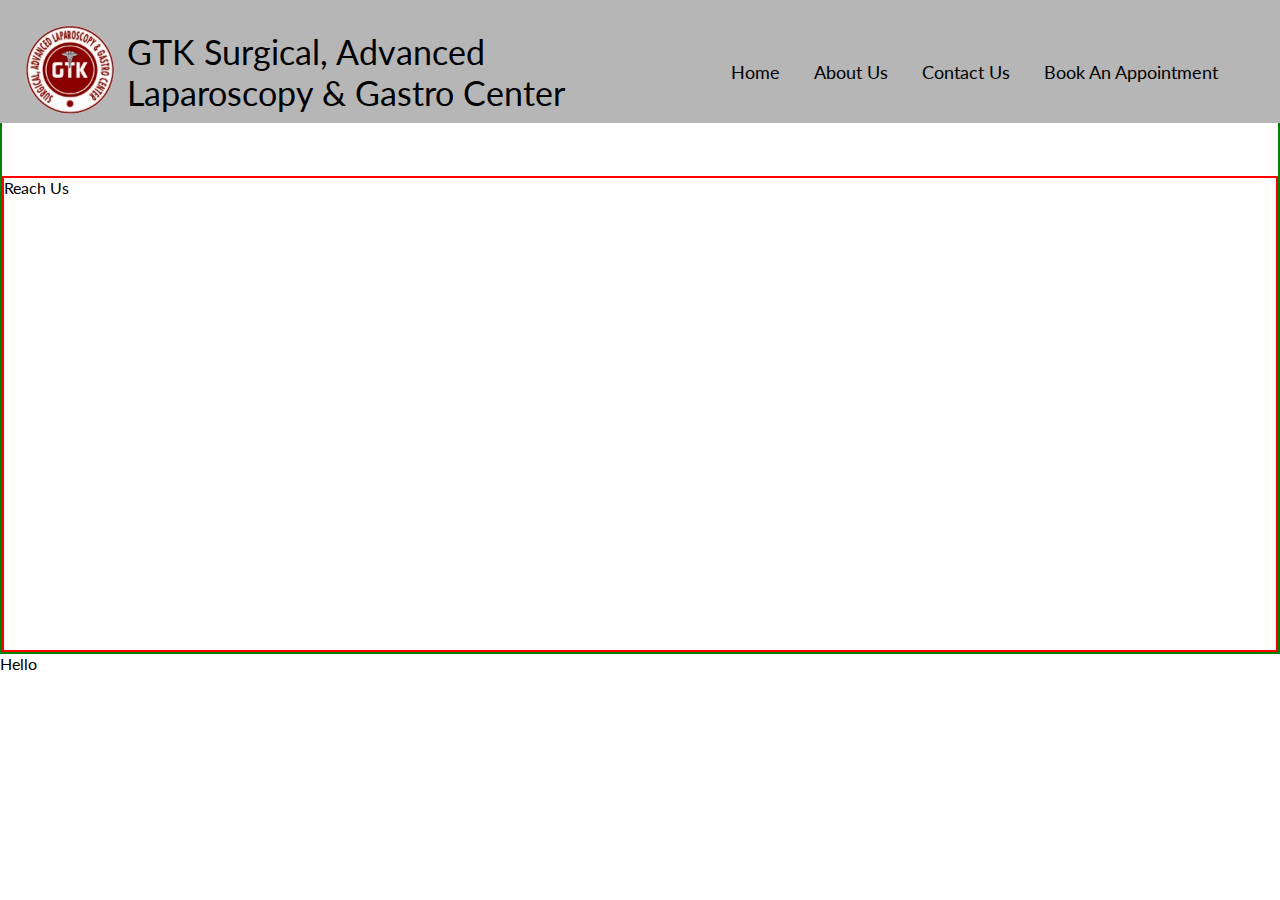
==== new/index.html @ ee81eb2c "update" ====
<!DOCTYPE html>
<html lang="en">

<head>
    <meta charset="UTF-8">
    <meta http-equiv="X-UA-Compatible" content="IE=edge">
    <meta name="viewport" content="width=device-width, initial-scale=1.0">
    <title>GTK Clinic</title>
    <link rel="preconnect" href="https://fonts.googleapis.com">
    <link rel="preconnect" href="https://fonts.gstatic.com" crossorigin>
    <link href="https://fonts.googleapis.com/css2?family=Lato:wght@300;400;700&display=swap" rel="stylesheet">
    <link rel="stylesheet" href="./CSS/style.css">
</head>

<body>
    <nav class="navbar">
        <div class="logo"><img src="./img/logo.png" alt=""></div>
        <div class="logo-text"><h1>GTK Surgical, Advanced Laparoscopy & Gastro Center</h1></div>
        <ul class="nav-list">
            <li><a href="#home">Home</a></li>
            <li><a href="#about">About Us</a></li>
            <li><a href="#contact">Contact Us</a></li>
            <li><a href="#book">Book An Appointment</a></li>
        </ul>
    </nav>
    <section id="home">Hello
        <div class="home-container"></div>
    </section>
    <section id="about">Hello</section>
    <section id="contact">
        <div class="contact-container">
            <div class="contact-us"></div>
            <div class="reach-us"><p>Reach Us</p><iframe src="https://www.google.com/maps/embed?pb=!1m18!1m12!1m3!1d3498.964762001022!2d77.17319701508455!3d28.72059908238313!2m3!1f0!2f0!3f0!3m2!1i1024!2i768!4f13.1!3m3!1m2!1s0x0%3A0x5ab792e0870e520f!2sGTK%20Surgical%20%26%20Advance%20Laproscopic%20Center!5e0!3m2!1sen!2sin!4v1624703096304!5m2!1sen!2sin" width="600" height="450" style="border:0;" allowfullscreen="" loading="lazy"></iframe></div>
        </div>
    </section>
    <section id="book">Hello</section>

</body>

</html>
---- new/CSS/style.css ----
*{
    margin: 0;
    padding: 0;
    font-family: 'Lato', sans-serif;
}
html{
    scroll-behavior: smooth;
}

/* NAVBAR */

.navbar{
    display: flex;
    /* border: 2px solid red; */
    align-items: center;
    padding: 25px 45px 5px 25px;
    position: fixed;
    background-color: rgb(182, 182, 182);
    top: 0;
}
.logo img{
    width: 90px;
    align-items: center;
}
.nav-list a{
    cursor: pointer;
    color: black;
    text-decoration: none;
    text-align: center;
    justify-content: center;
    border: 2px solid rgba(255, 255, 255, 0);
    font-size: 18px;
    padding: 5px 5px 7px 5px;
    margin: 3px 10px;
    border-radius: 5px;
    transition: all 0.3s;
}
.nav-list a:hover{
    color: white;
    background-color: rgb(125, 23, 19);
}
.nav-list{
    display: flex;
    width: 100%;
    justify-content: flex-end;
    /* border: 2px solid green; */
}
.nav-list li{
    list-style: none;
    /* border: 2px solid pink; */
}
.logo-text h1{
    padding: 0 0 0 12px;
    font-size: 34px;
    font-weight: 400;
}

/* HOME SECTION */
/* #home{
    border: 2px solid red;
    height: 400px;
    padding-top: 136px;
} */
/* ABOUT SECTION */
/* #about{
    border: 2px solid blue;
    height: 400px;
    padding-top: 136px;
} */
/* CONTACT SECTION */
#contact{
    border: 2px solid green;
    /* height: 400px; */
    padding-top: 136px;
}
.contact-container{
    border: 2px solid red;
}
/* BOOK SECTION */
/* #book{
    border: 2px solid yellow;
    height: 400px;
    padding-top: 136px;
} */
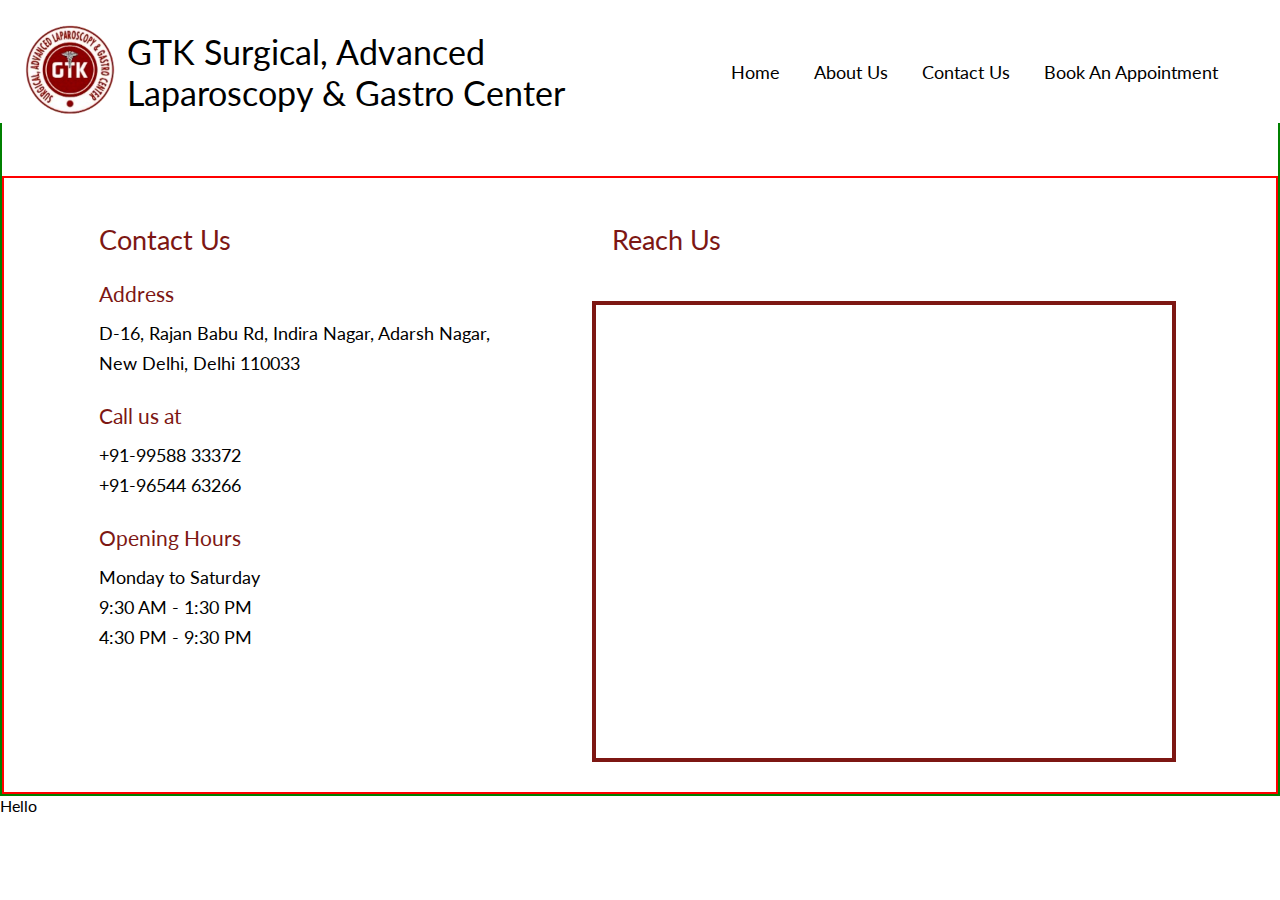
==== commit b89238db: "Contact Section Updated" ====
--- a/new/index.html
+++ b/new/index.html
@@ -29,8 +29,35 @@
     <section id="about">Hello</section>
     <section id="contact">
         <div class="contact-container">
-            <div class="contact-us"></div>
-            <div class="reach-us"><p>Reach Us</p><iframe src="https://www.google.com/maps/embed?pb=!1m18!1m12!1m3!1d3498.964762001022!2d77.17319701508455!3d28.72059908238313!2m3!1f0!2f0!3f0!3m2!1i1024!2i768!4f13.1!3m3!1m2!1s0x0%3A0x5ab792e0870e520f!2sGTK%20Surgical%20%26%20Advance%20Laproscopic%20Center!5e0!3m2!1sen!2sin!4v1624703096304!5m2!1sen!2sin" width="600" height="450" style="border:0;" allowfullscreen="" loading="lazy"></iframe></div>
+            <div class="contact-content">
+                <div class="contact-content-left">
+                    <div class="left-header">
+                        <h1>Contact Us</h1>
+                    </div>
+                    <div class="address">
+                        <p><h3>Address</h3></p>
+                        <p>D-16, Rajan Babu Rd, Indira Nagar, Adarsh Nagar, New Delhi, Delhi 110033</p>
+                    </div>
+                    <div class="phone">
+                        <p><h3>Call us at</h3></p>
+                        <p><a href="tel:+91-99588 33372">+91-99588 33372</a></p>
+                        <p><a href="tel:+91-96544 63266">+91-96544 63266</a></p>
+                    </div>
+                    <div class="clinic-timings">
+                        <p><h3>Opening Hours</h3></p>
+                        <p>Monday to Saturday</p>
+                        <p>9:30 AM - 1:30 PM</p>
+                        <p>4:30 PM - 9:30 PM</p>
+                    </div>
+    
+                </div>
+                <div class="contact-content-right">
+                    <div class="map-header">
+                        <h1>Reach Us</h1>
+                    </div>
+                    <div class="map"><iframe src="https://www.google.com/maps/embed?pb=!1m18!1m12!1m3!1d3499.0577802603107!2d77.16928825044468!3d28.717819186880586!2m3!1f0!2f0!3f0!3m2!1i1024!2i768!4f13.1!3m3!1m2!1s0x390d017f45d0a50b%3A0x5ab792e0870e520f!2sGTK%20Surgical%20%26%20Advance%20Laproscopic%20Center!5e0!3m2!1sen!2sin!4v1617884193124!5m2!1sen!2sin" width="630" height="450" style="border:0;" allowfullscreen="" loading="lazy"></iframe></div>
+                </div>
+            </div>
         </div>
     </section>
     <section id="book">Hello</section>
--- a/new/CSS/style.css
+++ b/new/CSS/style.css
@@ -2,9 +2,14 @@
     margin: 0;
     padding: 0;
     font-family: 'Lato', sans-serif;
+    font-weight: 400;
 }
 html{
     scroll-behavior: smooth;
+}
+html a{
+    text-decoration: none;
+    color: black;
 }
 
 /* NAVBAR */
@@ -15,7 +20,7 @@
     align-items: center;
     padding: 25px 45px 5px 25px;
     position: fixed;
-    background-color: rgb(182, 182, 182);
+    background-color: rgb(255, 255, 255);
     top: 0;
 }
 .logo img{
@@ -61,12 +66,20 @@
     height: 400px;
     padding-top: 136px;
 } */
+
+
+
+
 /* ABOUT SECTION */
 /* #about{
     border: 2px solid blue;
     height: 400px;
     padding-top: 136px;
 } */
+
+
+
+
 /* CONTACT SECTION */
 #contact{
     border: 2px solid green;
@@ -76,6 +89,87 @@
 .contact-container{
     border: 2px solid red;
 }
+.contact-content{
+    display: flex;
+    /* border: 2px solid red; */
+    padding: 0 75px 25px 50px;
+}
+.contact-content-left{
+    width: 40%;
+    padding: 45px;
+    /* border: 2px solid red; */
+}
+.left-header{
+    /* border: 2px solid blue; */
+    margin-bottom: 25px;
+}
+.left-header h1{
+    color: rgb(125, 23, 19);
+    font-size: 27px;
+    font-weight: 400;
+}
+.address{
+    margin: 25px 0px;
+    font-size: 18px;
+}
+.address p{
+    line-height: 30px;
+}
+.address h3{
+    margin-bottom: 12px;
+    color: rgb(125, 23, 19);
+    font-size: 21px;
+}
+.phone{
+    margin: 25px 0px;
+    font-size: 18px;
+}
+.phone p a{
+    line-height: 30px;
+}
+.phone h3{
+    margin-bottom: 12px;
+    color: rgb(125, 23, 19);
+    font-size: 21px;
+}
+.clinic-timings{
+    margin: 25px 0px;
+    font-size: 18px;
+}
+.clinic-timings p{
+    line-height: 30px;
+}
+.clinic-timings h3{
+    margin-bottom: 12px;
+    color: rgb(125, 23, 19);
+    font-size: 21px;
+}
+
+
+.contact-content-right{
+    width: 60%;
+    /* border: 2px solid blue; */
+}
+.map-header{
+    margin: 45px;
+}
+.map-header h1{
+    color: rgb(125, 23, 19);
+    font-size: 27px;
+    font-weight: 400;
+}
+.map{
+    border: 4px solid rgb(125, 23, 19);
+    /* display: block; */
+    margin: 5px 25px;
+}
+.map iframe{
+    width: 100%;
+}
+
+
+
+
 /* BOOK SECTION */
 /* #book{
     border: 2px solid yellow;
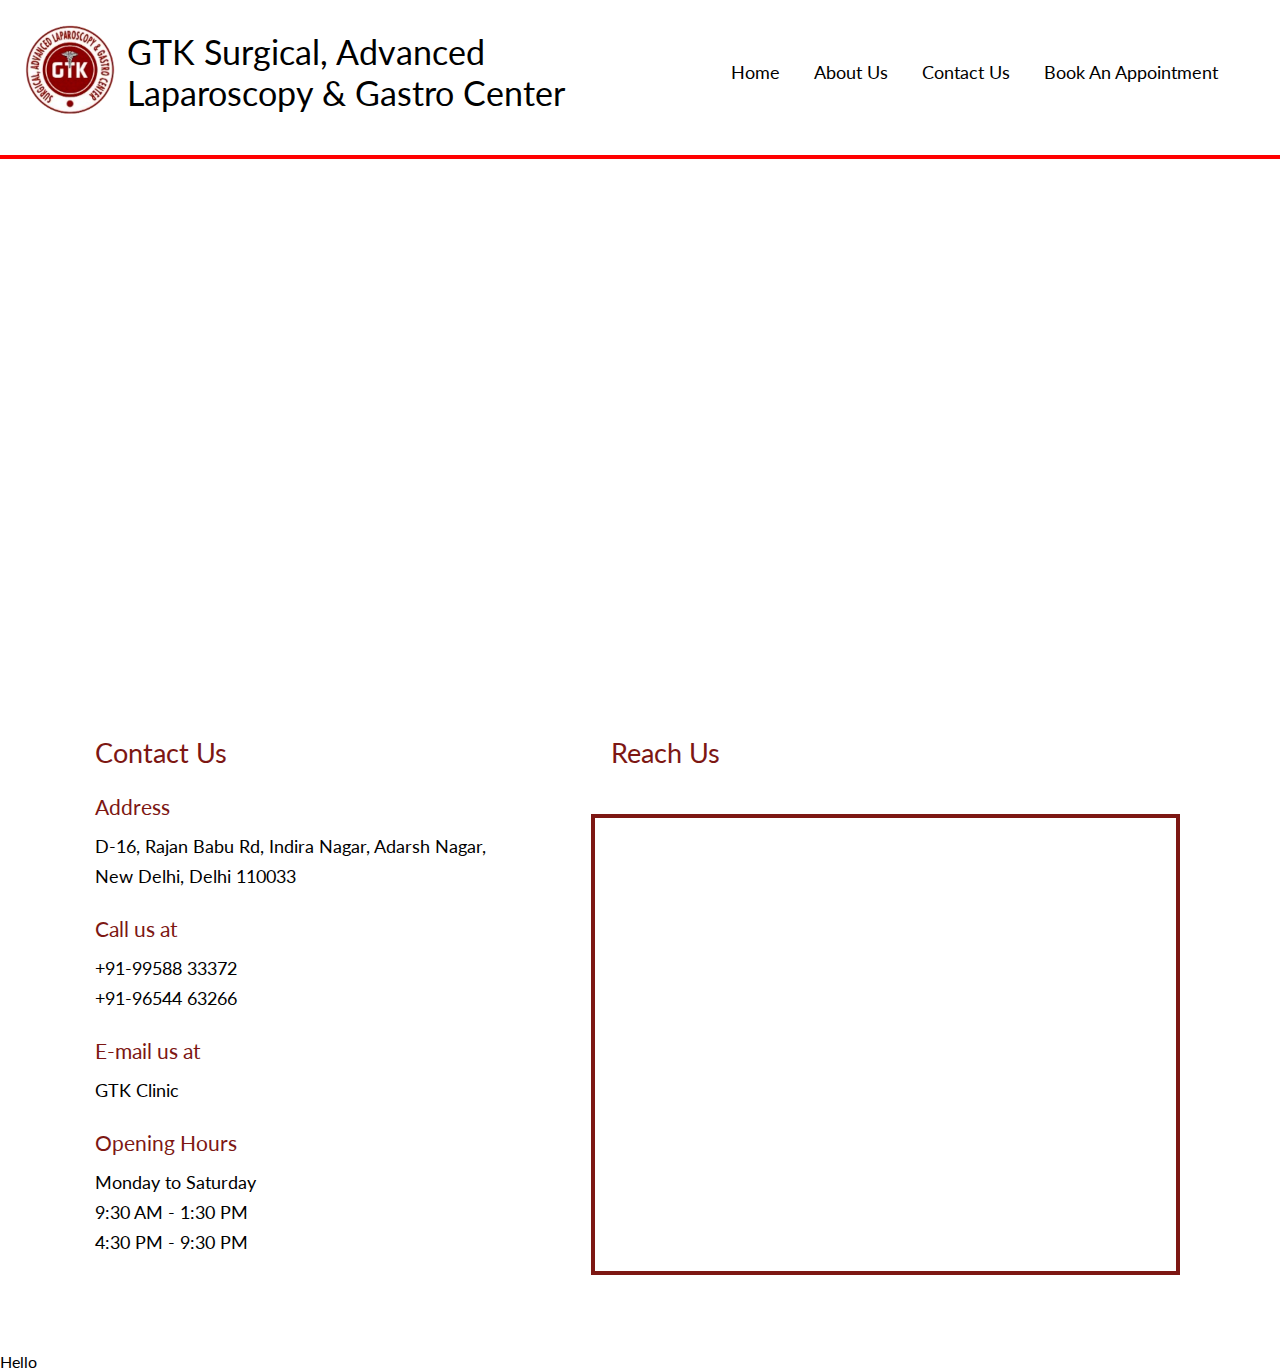
==== commit 606cefb9: "contact section and about section updated" ====
--- a/new/index.html
+++ b/new/index.html
@@ -26,7 +26,11 @@
     <section id="home">Hello
         <div class="home-container"></div>
     </section>
-    <section id="about">Hello</section>
+    <section id="about">
+        <div class="about-container">
+
+        </div>
+    </section>
     <section id="contact">
         <div class="contact-container">
             <div class="contact-content">
@@ -42,6 +46,10 @@
                         <p><h3>Call us at</h3></p>
                         <p><a href="tel:+91-99588 33372">+91-99588 33372</a></p>
                         <p><a href="tel:+91-96544 63266">+91-96544 63266</a></p>
+                    </div>
+                    <div class="email">
+                        <p><h3>E-mail us at</h3></p>
+                        <p><a href="mailto:gtkclinic@gmail.com">GTK Clinic</a></p>
                     </div>
                     <div class="clinic-timings">
                         <p><h3>Opening Hours</h3></p>
@@ -62,6 +70,7 @@
     </section>
     <section id="book">Hello</section>
 
+    <script src="./Script/script.js"></script>
 </body>
 
 </html>--- a/new/CSS/style.css
+++ b/new/CSS/style.css
@@ -71,24 +71,34 @@
 
 
 /* ABOUT SECTION */
-/* #about{
-    border: 2px solid blue;
+#about{
+    /* border: 2px solid blue; */
     height: 400px;
     padding-top: 136px;
-} */
+}
+.about-container{
+    border: 2px solid red;
+
+}
 
 
 
 
 /* CONTACT SECTION */
 #contact{
-    border: 2px solid green;
+    /* border: 2px solid green; */
     /* height: 400px; */
     padding-top: 136px;
-}
-.contact-container{
+    background-image: url('/img/Untitledn.jpg');
+    background-position: center;
+    /* transform: scaleX(-1); */
+    background-size: 100%;
+    /* opacity: 0.5; */
+}
+/* .contact-container{
     border: 2px solid red;
-}
+    background-color: rgba(125, 23, 19, 0.137);
+} */
 .contact-content{
     display: flex;
     /* border: 2px solid red; */
@@ -132,6 +142,18 @@
     color: rgb(125, 23, 19);
     font-size: 21px;
 }
+.email{
+    margin: 25px 0px;
+    font-size: 18px;
+}
+.email p a{
+    line-height: 30px;
+}
+.email h3{
+    margin-bottom: 12px;
+    color: rgb(125, 23, 19);
+    font-size: 21px;
+}
 .clinic-timings{
     margin: 25px 0px;
     font-size: 18px;
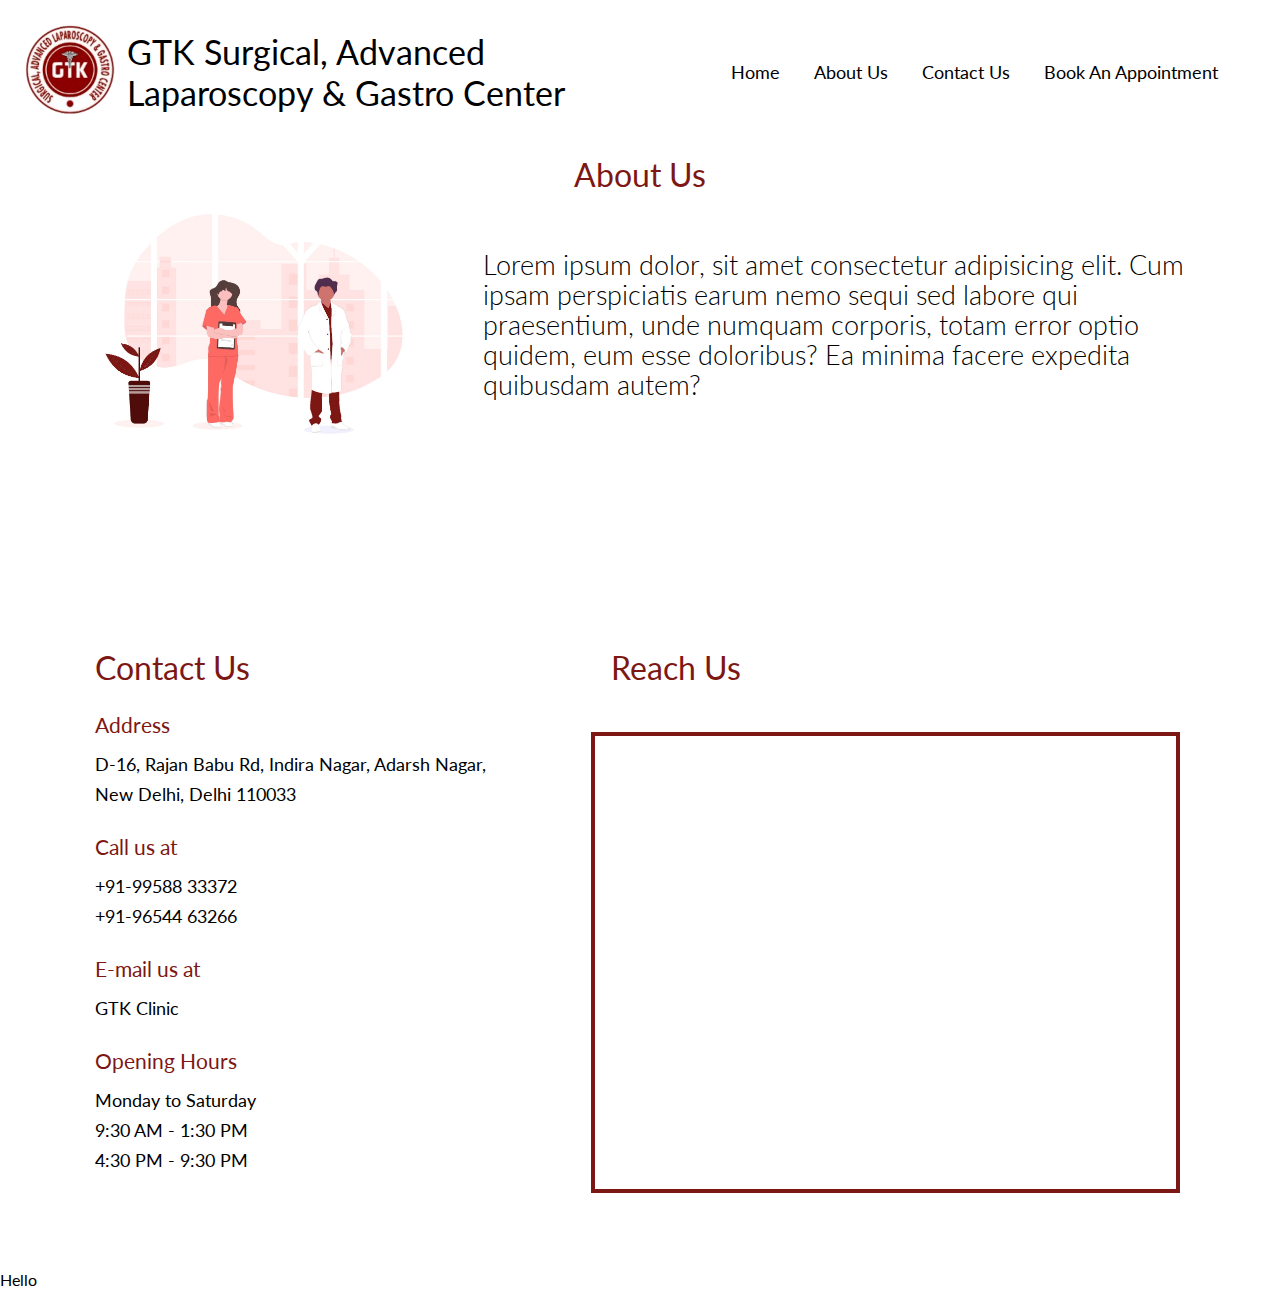
==== commit d2777c11: "about us updated" ====
--- a/new/index.html
+++ b/new/index.html
@@ -26,11 +26,25 @@
     <section id="home">Hello
         <div class="home-container"></div>
     </section>
+
+
     <section id="about">
         <div class="about-container">
-
+            <div class="about-container-1">
+                <div class="about-1-header">
+                    <h2>About Us</h2>
+                    <div class="about-1-header-container">
+                        <div class="about-1-header-container-img"><img src="./img/undraw_doctors_hwty_red.jpg" alt=""></div>
+                        <div class="about-1-header-container-text"><p>Lorem ipsum dolor, sit amet consectetur adipisicing elit. Cum ipsam perspiciatis earum nemo sequi sed labore qui praesentium, unde numquam corporis, totam error optio quidem, eum esse doloribus? Ea minima facere expedita quibusdam autem?</p></div>
+                    </div>
+                </div>
+            </div>
+            <div class="about-container-2"></div>
+            <div class="about-container-3"></div>
         </div>
     </section>
+
+
     <section id="contact">
         <div class="contact-container">
             <div class="contact-content">
@@ -68,6 +82,8 @@
             </div>
         </div>
     </section>
+
+    
     <section id="book">Hello</section>
 
     <script src="./Script/script.js"></script>
--- a/new/CSS/style.css
+++ b/new/CSS/style.css
@@ -73,13 +73,40 @@
 /* ABOUT SECTION */
 #about{
     /* border: 2px solid blue; */
-    height: 400px;
+    /* height: 400px; */
     padding-top: 136px;
 }
 .about-container{
-    border: 2px solid red;
-
-}
+    /* border: 2px solid red; */
+    padding: 0 75px 10px 75px;
+}
+.about-1-header h2{
+    text-align: center;
+    font-size: 32px;
+    color: rgb(125, 23, 19);
+}
+.about-1-header-container{
+    display: flex;
+}
+/* .about-1-header-container-img{
+    border: 2px solid green;
+    width: 50%;
+} */
+.about-1-header-container-img img{
+    width: 100%;
+}
+.about-1-header-container-text{
+    /* justify-content: center; */
+    margin: 0 0 0 50px;
+    display: flex;
+    align-items: center;
+}
+.about-1-header-container-text p{
+    font-weight: 300;
+    font-size: 27px;
+    line-height: 30px;
+}
+
 
 
 
@@ -115,7 +142,7 @@
 }
 .left-header h1{
     color: rgb(125, 23, 19);
-    font-size: 27px;
+    font-size: 32px;
     font-weight: 400;
 }
 .address{
@@ -177,7 +204,7 @@
 }
 .map-header h1{
     color: rgb(125, 23, 19);
-    font-size: 27px;
+    font-size: 32px;
     font-weight: 400;
 }
 .map{
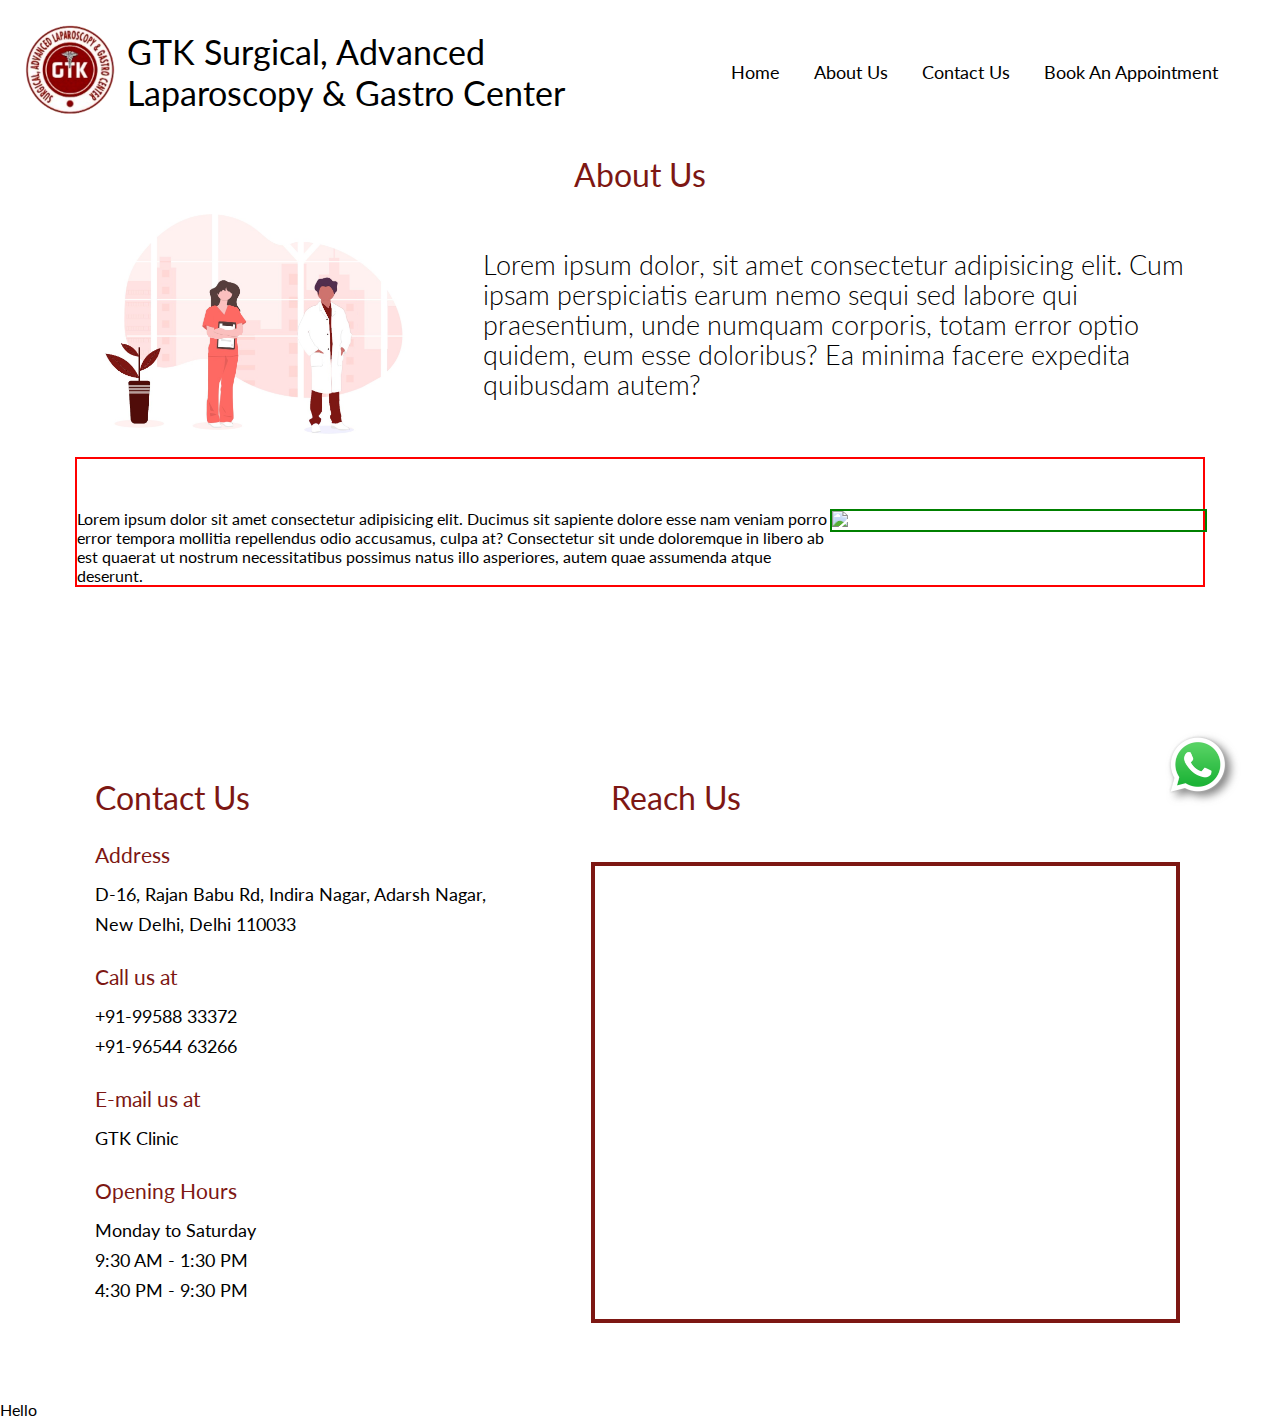
==== commit eab77610: "added slideshow" ====
--- a/new/index.html
+++ b/new/index.html
@@ -15,7 +15,9 @@
 <body>
     <nav class="navbar">
         <div class="logo"><img src="./img/logo.png" alt=""></div>
-        <div class="logo-text"><h1>GTK Surgical, Advanced Laparoscopy & Gastro Center</h1></div>
+        <div class="logo-text">
+            <h1>GTK Surgical, Advanced Laparoscopy & Gastro Center</h1>
+        </div>
         <ul class="nav-list">
             <li><a href="#home">Home</a></li>
             <li><a href="#about">About Us</a></li>
@@ -23,6 +25,9 @@
             <li><a href="#book">Book An Appointment</a></li>
         </ul>
     </nav>
+    <div class="whatsapp">
+        <a href="https://wa.me/918448619691" target="_blank"><img src="./img/WhatsApp.svg.png" alt=""></a>
+    </div>
     <section id="home">Hello
         <div class="home-container"></div>
     </section>
@@ -34,12 +39,62 @@
                 <div class="about-1-header">
                     <h2>About Us</h2>
                     <div class="about-1-header-container">
-                        <div class="about-1-header-container-img"><img src="./img/undraw_doctors_hwty_red.jpg" alt=""></div>
-                        <div class="about-1-header-container-text"><p>Lorem ipsum dolor, sit amet consectetur adipisicing elit. Cum ipsam perspiciatis earum nemo sequi sed labore qui praesentium, unde numquam corporis, totam error optio quidem, eum esse doloribus? Ea minima facere expedita quibusdam autem?</p></div>
+                        <div class="about-1-header-container-img"><img src="./img/undraw_doctors_hwty_red.jpg" alt="">
+                        </div>
+                        <div class="about-1-header-container-text">
+                            <p>Lorem ipsum dolor, sit amet consectetur adipisicing elit. Cum ipsam perspiciatis earum
+                                nemo sequi sed labore qui praesentium, unde numquam corporis, totam error optio quidem,
+                                eum esse doloribus? Ea minima facere expedita quibusdam autem?</p>
+                        </div>
                     </div>
                 </div>
             </div>
-            <div class="about-container-2"></div>
+            <div class="about-container-2">
+                <div class="about-2-content">
+                    <p>Lorem ipsum dolor sit amet consectetur adipisicing elit. Ducimus sit sapiente dolore esse nam veniam porro error tempora mollitia repellendus odio accusamus, culpa at? Consectetur sit unde doloremque in libero ab est quaerat ut nostrum necessitatibus possimus natus illo asperiores, autem quae assumenda atque deserunt.</p>
+                </div>
+                <div class="about-2-slideshow">
+                    <!-- Slideshow container -->
+                    <div class="slideshow-container">
+
+                        <!-- Full-width images with number and caption text -->
+                        <div class="mySlides fade">
+                            <!-- <div class="numbertext">1 / 3</div> -->
+                            <img src="./img/IMG_3422_w.JPG" style="width:100%">
+                            <!-- <div class="text">Caption Text</div> -->
+                        </div>
+
+                        <div class="mySlides fade">
+                            <!-- <div class="numbertext">2 / 3</div> -->
+                            <img src="./img/IMG_3421_w2.jpg" style="width:100%">
+                            <!-- <div class="text">Caption Two</div> -->
+                        </div>
+
+                        <div class="mySlides fade">
+                            <!-- <div class="numbertext">3 / 3</div> -->
+                            <img src="./img/IMG_3419_w.JPG" style="width:100%">
+                            <!-- <div class="text">Caption Three</div> -->
+                        </div>
+                        <div class="mySlides fade">
+                            <!-- <div class="numbertext">3 / 3</div> -->
+                            <img src="./img/IMG_3420_w.JPG" style="width:100%">
+                            <!-- <div class="text">Caption Three</div> -->
+                        </div>
+
+                        <!-- Next and previous buttons -->
+                        <!-- <a class="prev" onclick="plusSlides(-1)">&#10094;</a> -->
+                        <!-- <a class="next" onclick="plusSlides(1)">&#10095;</a>  -->
+                    </div>
+                    <br>
+
+                    <!-- The dots/circles -->
+                    <!-- <div style="text-align:center">
+                        <span class="dot" onclick="currentSlide(1)"></span>
+                        <span class="dot" onclick="currentSlide(2)"></span>
+                        <span class="dot" onclick="currentSlide(3)"></span>
+                    </div> -->
+                </div>
+            </div>
             <div class="about-container-3"></div>
         </div>
     </section>
@@ -53,37 +108,47 @@
                         <h1>Contact Us</h1>
                     </div>
                     <div class="address">
-                        <p><h3>Address</h3></p>
+                        <p>
+                        <h3>Address</h3>
+                        </p>
                         <p>D-16, Rajan Babu Rd, Indira Nagar, Adarsh Nagar, New Delhi, Delhi 110033</p>
                     </div>
                     <div class="phone">
-                        <p><h3>Call us at</h3></p>
+                        <p>
+                        <h3>Call us at</h3>
+                        </p>
                         <p><a href="tel:+91-99588 33372">+91-99588 33372</a></p>
                         <p><a href="tel:+91-96544 63266">+91-96544 63266</a></p>
                     </div>
                     <div class="email">
-                        <p><h3>E-mail us at</h3></p>
+                        <p>
+                        <h3>E-mail us at</h3>
+                        </p>
                         <p><a href="mailto:gtkclinic@gmail.com">GTK Clinic</a></p>
                     </div>
                     <div class="clinic-timings">
-                        <p><h3>Opening Hours</h3></p>
+                        <p>
+                        <h3>Opening Hours</h3>
+                        </p>
                         <p>Monday to Saturday</p>
                         <p>9:30 AM - 1:30 PM</p>
                         <p>4:30 PM - 9:30 PM</p>
                     </div>
-    
+
                 </div>
                 <div class="contact-content-right">
                     <div class="map-header">
                         <h1>Reach Us</h1>
                     </div>
-                    <div class="map"><iframe src="https://www.google.com/maps/embed?pb=!1m18!1m12!1m3!1d3499.0577802603107!2d77.16928825044468!3d28.717819186880586!2m3!1f0!2f0!3f0!3m2!1i1024!2i768!4f13.1!3m3!1m2!1s0x390d017f45d0a50b%3A0x5ab792e0870e520f!2sGTK%20Surgical%20%26%20Advance%20Laproscopic%20Center!5e0!3m2!1sen!2sin!4v1617884193124!5m2!1sen!2sin" width="630" height="450" style="border:0;" allowfullscreen="" loading="lazy"></iframe></div>
+                    <div class="map"><iframe
+                            src="https://www.google.com/maps/embed?pb=!1m18!1m12!1m3!1d3499.0577802603107!2d77.16928825044468!3d28.717819186880586!2m3!1f0!2f0!3f0!3m2!1i1024!2i768!4f13.1!3m3!1m2!1s0x390d017f45d0a50b%3A0x5ab792e0870e520f!2sGTK%20Surgical%20%26%20Advance%20Laproscopic%20Center!5e0!3m2!1sen!2sin!4v1617884193124!5m2!1sen!2sin"
+                            width="630" height="450" style="border:0;" allowfullscreen="" loading="lazy"></iframe></div>
                 </div>
             </div>
         </div>
     </section>
 
-    
+
     <section id="book">Hello</section>
 
     <script src="./Script/script.js"></script>
--- a/new/CSS/style.css
+++ b/new/CSS/style.css
@@ -22,6 +22,7 @@
     position: fixed;
     background-color: rgb(255, 255, 255);
     top: 0;
+    z-index: 5;
 }
 .logo img{
     width: 90px;
@@ -60,6 +61,25 @@
     font-weight: 400;
 }
 
+
+
+
+/* WHATSAPP CHAT */
+.whatsapp{
+    width: 64px;
+    position: fixed;
+    bottom: 100px;
+    right: 50px;
+    z-index: 5;
+    
+}
+.whatsapp img{
+    width: 100%;
+    filter: drop-shadow(5px 4px 4px #3b3b3b9f);
+}
+
+
+
 /* HOME SECTION */
 /* #home{
     border: 2px solid red;
@@ -105,6 +125,114 @@
     font-weight: 300;
     font-size: 27px;
     line-height: 30px;
+}
+
+
+.about-container-2{
+    border: 2px solid red;
+    display: flex;
+    padding-top: 50px;
+}
+/* * {box-sizing:border-box} */
+
+.about-2-slideshow{
+    width: 100%;
+    /* height: 1000px; */
+}
+
+/* Slideshow container */
+.slideshow-container {
+  width: 100%;
+  position: relative;
+  border: 2px solid green;
+  /* height: 1000px; */
+  /* margin: auto; */
+}
+
+/* Hide the images by default */
+.mySlides {
+  display: none;
+}
+
+/* Next & previous buttons */
+/* .prev, .next {
+  cursor: pointer;
+  position: absolute;
+  top: 50%;
+  width: auto;
+  margin-top: -22px;
+  padding: 16px;
+  color: white;
+  font-weight: bold;
+  font-size: 18px;
+  transition: 0.6s ease;
+  border-radius: 0 3px 3px 0;
+  user-select: none;
+} */
+
+/* Position the "next button" to the right */
+/* .next {
+  right: 0;
+  border-radius: 3px 0 0 3px;
+} */
+
+/* On hover, add a black background color with a little bit see-through */
+/* .prev:hover, .next:hover {
+  background-color: rgba(0,0,0,0.8);
+} */
+
+/* Caption text */
+/* .text {
+  color: #f2f2f2;
+  font-size: 15px;
+  padding: 8px 12px;
+  position: absolute;
+  bottom: 8px;
+  width: 100%;
+  text-align: center;
+} */
+
+/* Number text (1/3 etc) */
+/* .numbertext {
+  color: #f2f2f2;
+  font-size: 12px;
+  padding: 8px 12px;
+  position: absolute;
+  top: 0;
+} */
+
+/* The dots/bullets/indicators */
+/* .dot {
+  cursor: pointer;
+  height: 15px;
+  width: 15px;
+  margin: 0 2px;
+  background-color: #bbb;
+  border-radius: 50%;
+  display: inline-block;
+  transition: background-color 0.6s ease;
+} */
+
+/* .active, .dot:hover {
+  background-color: #717171;
+} */
+
+/* Fading animation */
+.fade {
+  -webkit-animation-name: fade;
+  -webkit-animation-duration: 1.5s;
+  animation-name: fade;
+  animation-duration: 1.5s;
+}
+
+@-webkit-keyframes fade {
+  from {opacity: .4}
+  to {opacity: 1}
+}
+
+@keyframes fade {
+  from {opacity: .4}
+  to {opacity: 1}
 }
 
 
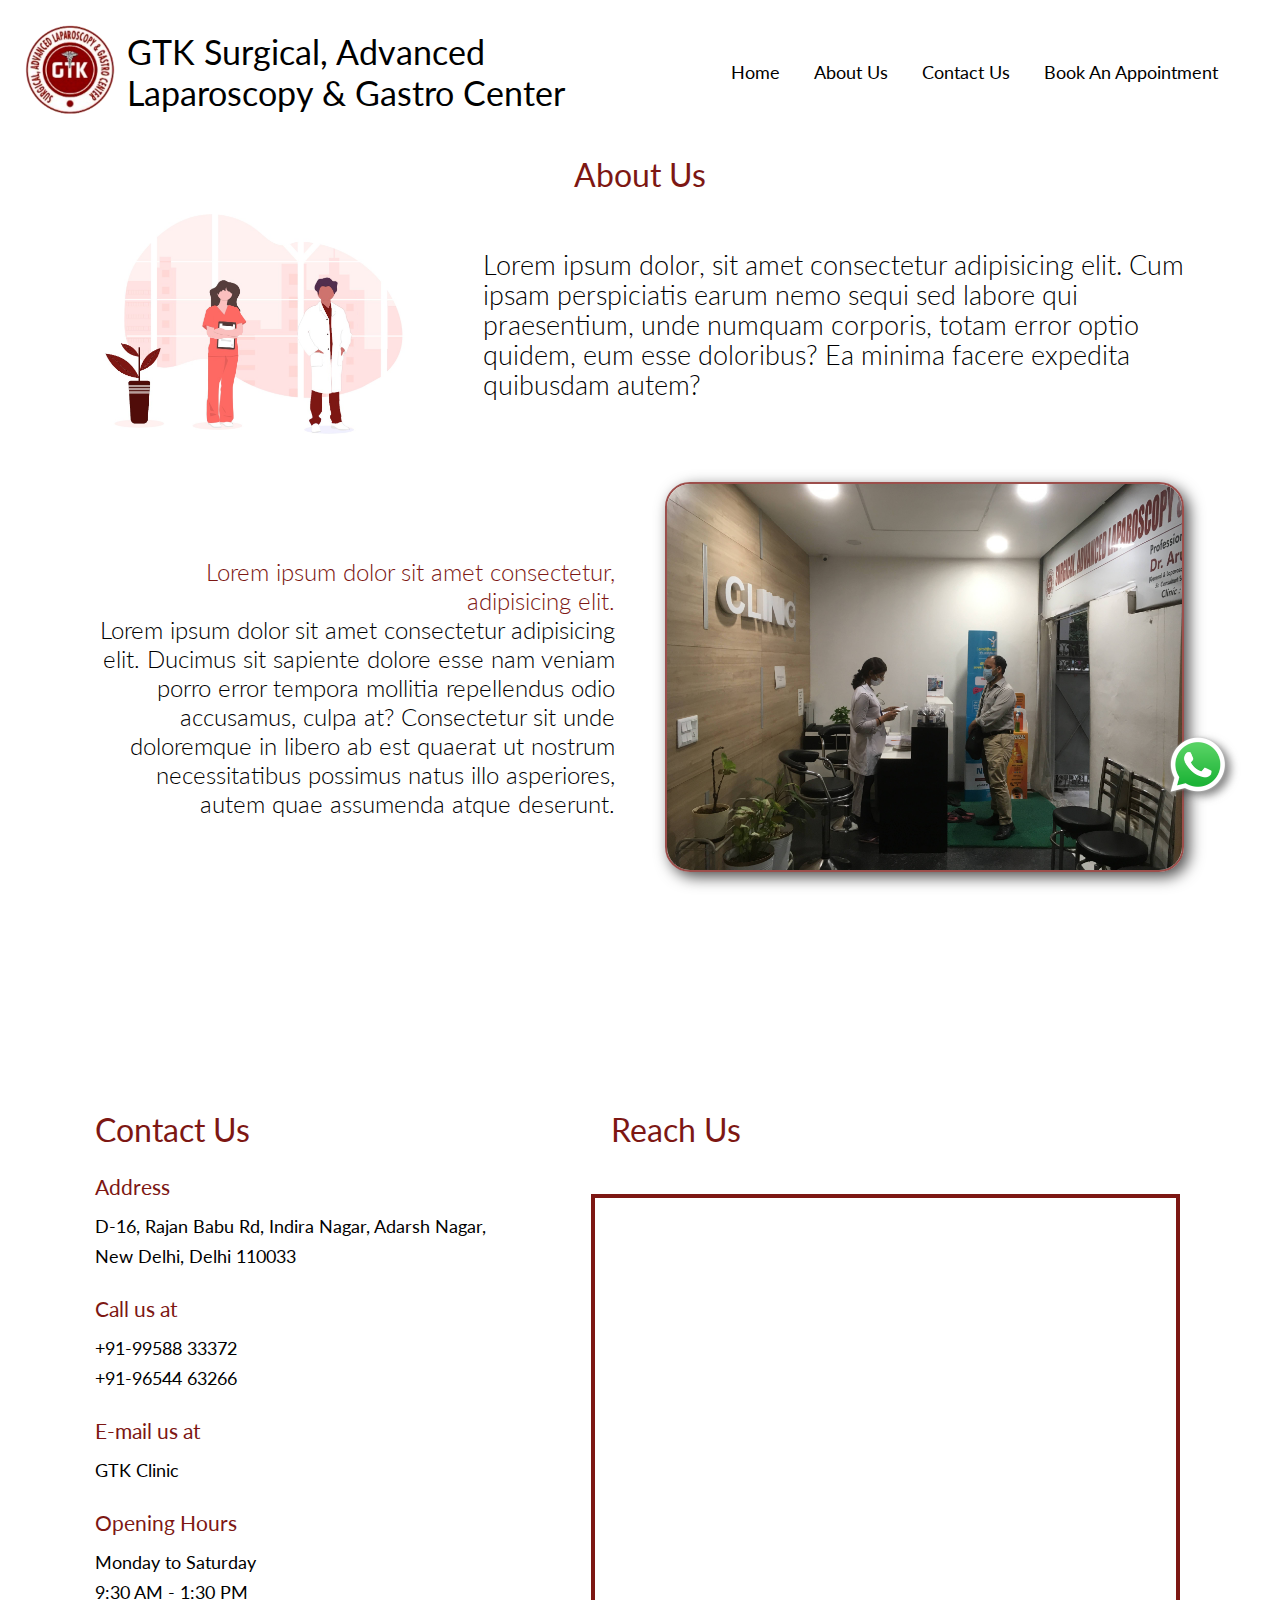
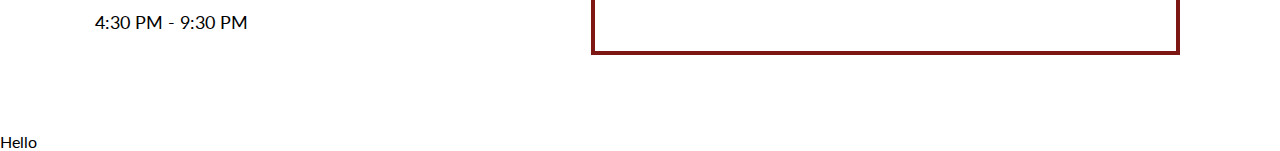
==== commit 6a0e345d: "update" ====
--- a/new/index.html
+++ b/new/index.html
@@ -51,6 +51,7 @@
             </div>
             <div class="about-container-2">
                 <div class="about-2-content">
+                    <p class="hline">Lorem ipsum dolor sit amet consectetur, adipisicing elit.</p>
                     <p>Lorem ipsum dolor sit amet consectetur adipisicing elit. Ducimus sit sapiente dolore esse nam veniam porro error tempora mollitia repellendus odio accusamus, culpa at? Consectetur sit unde doloremque in libero ab est quaerat ut nostrum necessitatibus possimus natus illo asperiores, autem quae assumenda atque deserunt.</p>
                 </div>
                 <div class="about-2-slideshow">
@@ -60,24 +61,24 @@
                         <!-- Full-width images with number and caption text -->
                         <div class="mySlides fade">
                             <!-- <div class="numbertext">1 / 3</div> -->
-                            <img src="./img/IMG_3422_w.JPG" style="width:100%">
+                            <img src="./img/IMG_3422.JPG" style="width:100%">
                             <!-- <div class="text">Caption Text</div> -->
                         </div>
 
                         <div class="mySlides fade">
                             <!-- <div class="numbertext">2 / 3</div> -->
-                            <img src="./img/IMG_3421_w2.jpg" style="width:100%">
+                            <img src="./img/IMG_3421_c.jpg" style="width:100%">
                             <!-- <div class="text">Caption Two</div> -->
                         </div>
 
                         <div class="mySlides fade">
                             <!-- <div class="numbertext">3 / 3</div> -->
-                            <img src="./img/IMG_3419_w.JPG" style="width:100%">
+                            <img src="./img/IMG_3419.JPG" style="width:100%">
                             <!-- <div class="text">Caption Three</div> -->
                         </div>
                         <div class="mySlides fade">
                             <!-- <div class="numbertext">3 / 3</div> -->
-                            <img src="./img/IMG_3420_w.JPG" style="width:100%">
+                            <img src="./img/IMG_3420.JPG" style="width:100%">
                             <!-- <div class="text">Caption Three</div> -->
                         </div>
 
--- a/new/CSS/style.css
+++ b/new/CSS/style.css
@@ -129,14 +129,15 @@
 
 
 .about-container-2{
-    border: 2px solid red;
-    display: flex;
-    padding-top: 50px;
+    /* border: 2px solid red; */
+    display: flex;
+    /* padding-top: 50px; */
 }
 /* * {box-sizing:border-box} */
 
 .about-2-slideshow{
     width: 100%;
+    padding: 25px;
     /* height: 1000px; */
 }
 
@@ -144,9 +145,14 @@
 .slideshow-container {
   width: 100%;
   position: relative;
-  border: 2px solid green;
+  /* border: 2px solid green; */
   /* height: 1000px; */
   /* margin: auto; */
+}
+.slideshow-container img{
+    box-shadow: 5px 5px 15px rgb(78, 77, 77);
+    border: 2px solid rgba(125, 23, 19, 0.76);
+    border-radius: 25px;
 }
 
 /* Hide the images by default */
@@ -226,13 +232,37 @@
 }
 
 @-webkit-keyframes fade {
-  from {opacity: .4}
+  from {opacity: 0}
   to {opacity: 1}
 }
 
 @keyframes fade {
-  from {opacity: .4}
+  from {opacity: 0}
   to {opacity: 1}
+}
+
+
+.about-2-content{
+    /* border: 2px solid blue; */
+    width: 100%;
+    display: flex;
+    flex-direction: column;
+    justify-content: center;
+    /* align-items: center; */
+    padding: 25px;
+
+}
+.about-2-content p{
+    font-size: 24px;
+    font-weight: 300;
+    text-align: right;
+    /* border: 2px solid red; */
+}
+.hline{
+    text-align: right;
+    color: rgb(125, 23, 19);
+    /* font-weight: bolder; */
+    /* font-size: 26px; */
 }
 
 
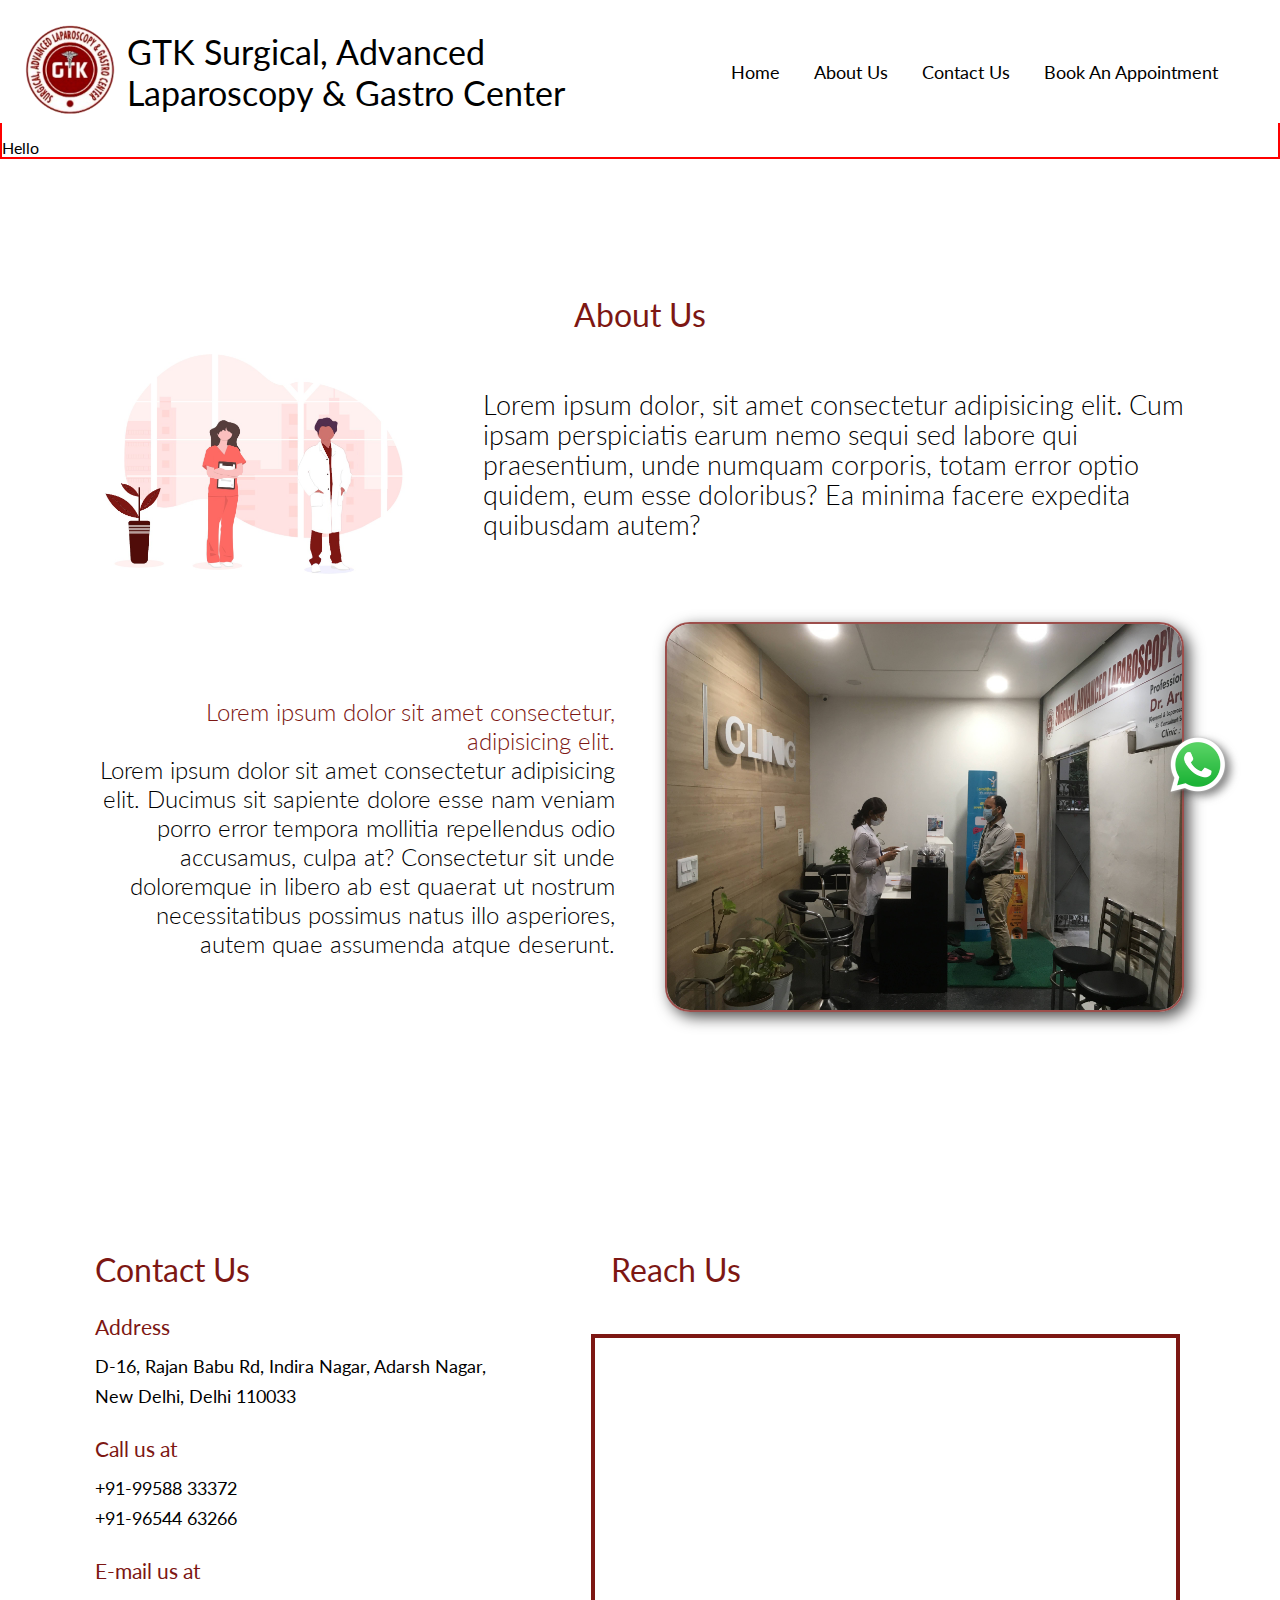
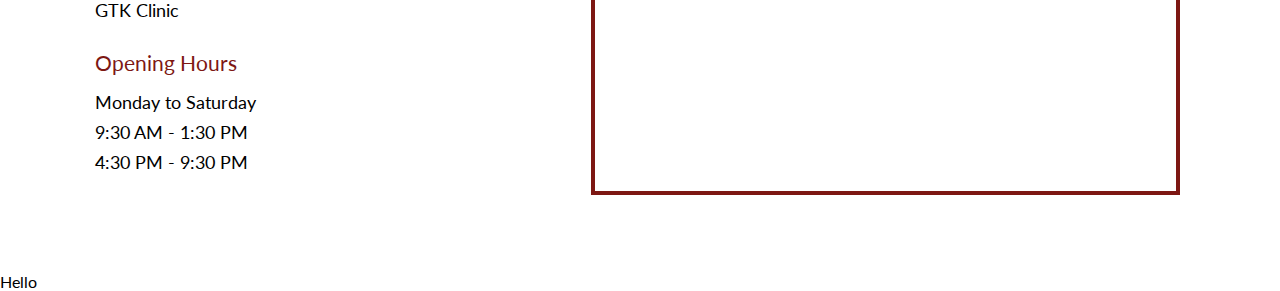
==== commit 03f1db71: "Update index.html" ====
--- a/new/index.html
+++ b/new/index.html
@@ -29,7 +29,11 @@
         <a href="https://wa.me/918448619691" target="_blank"><img src="./img/WhatsApp.svg.png" alt=""></a>
     </div>
     <section id="home">Hello
-        <div class="home-container"></div>
+        <div class="home-container">
+            <div class="home-container-1"></div>
+            <div class="home-container-2"></div>
+            <div class="home-container-3"></div>
+        </div>
     </section>
 
 
--- a/new/CSS/style.css
+++ b/new/CSS/style.css
@@ -81,11 +81,11 @@
 
 
 /* HOME SECTION */
-/* #home{
+#home{
     border: 2px solid red;
-    height: 400px;
+    /* height: 400px; */
     padding-top: 136px;
-} */
+}
 
 
 
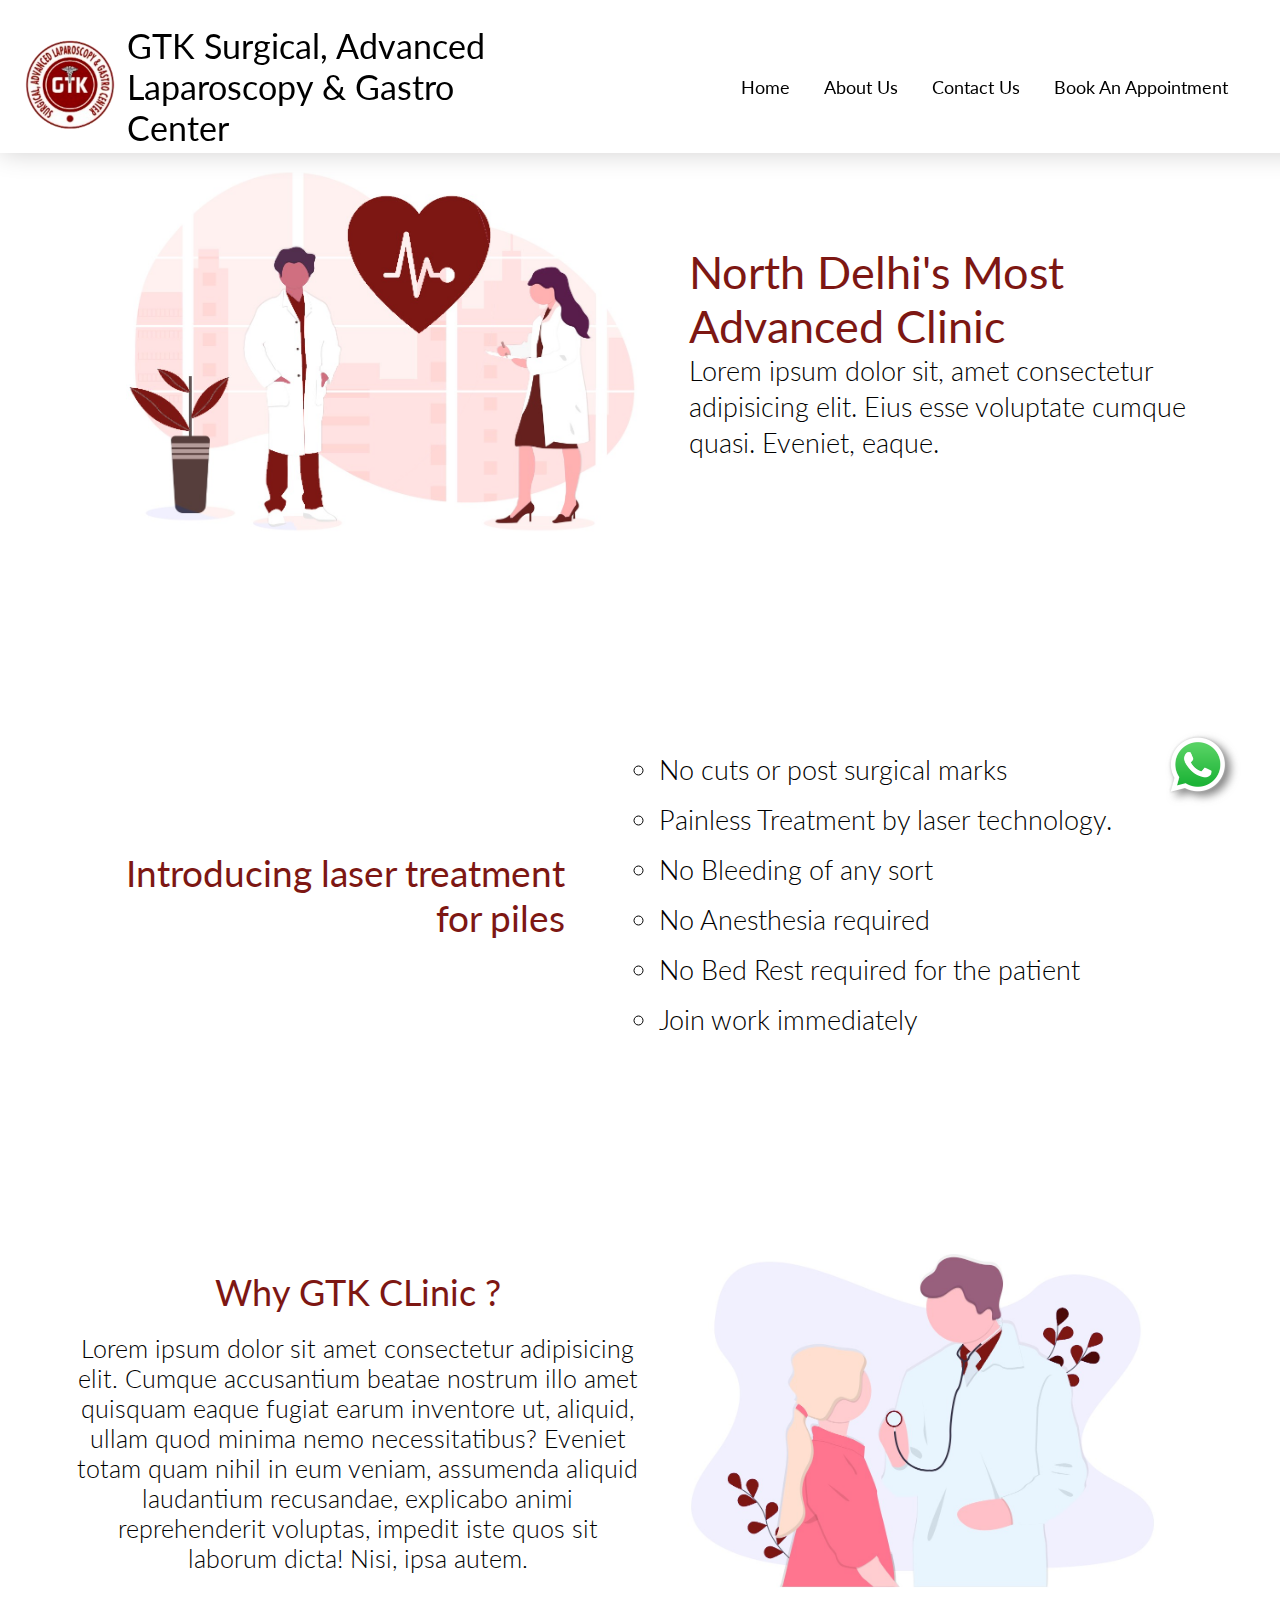
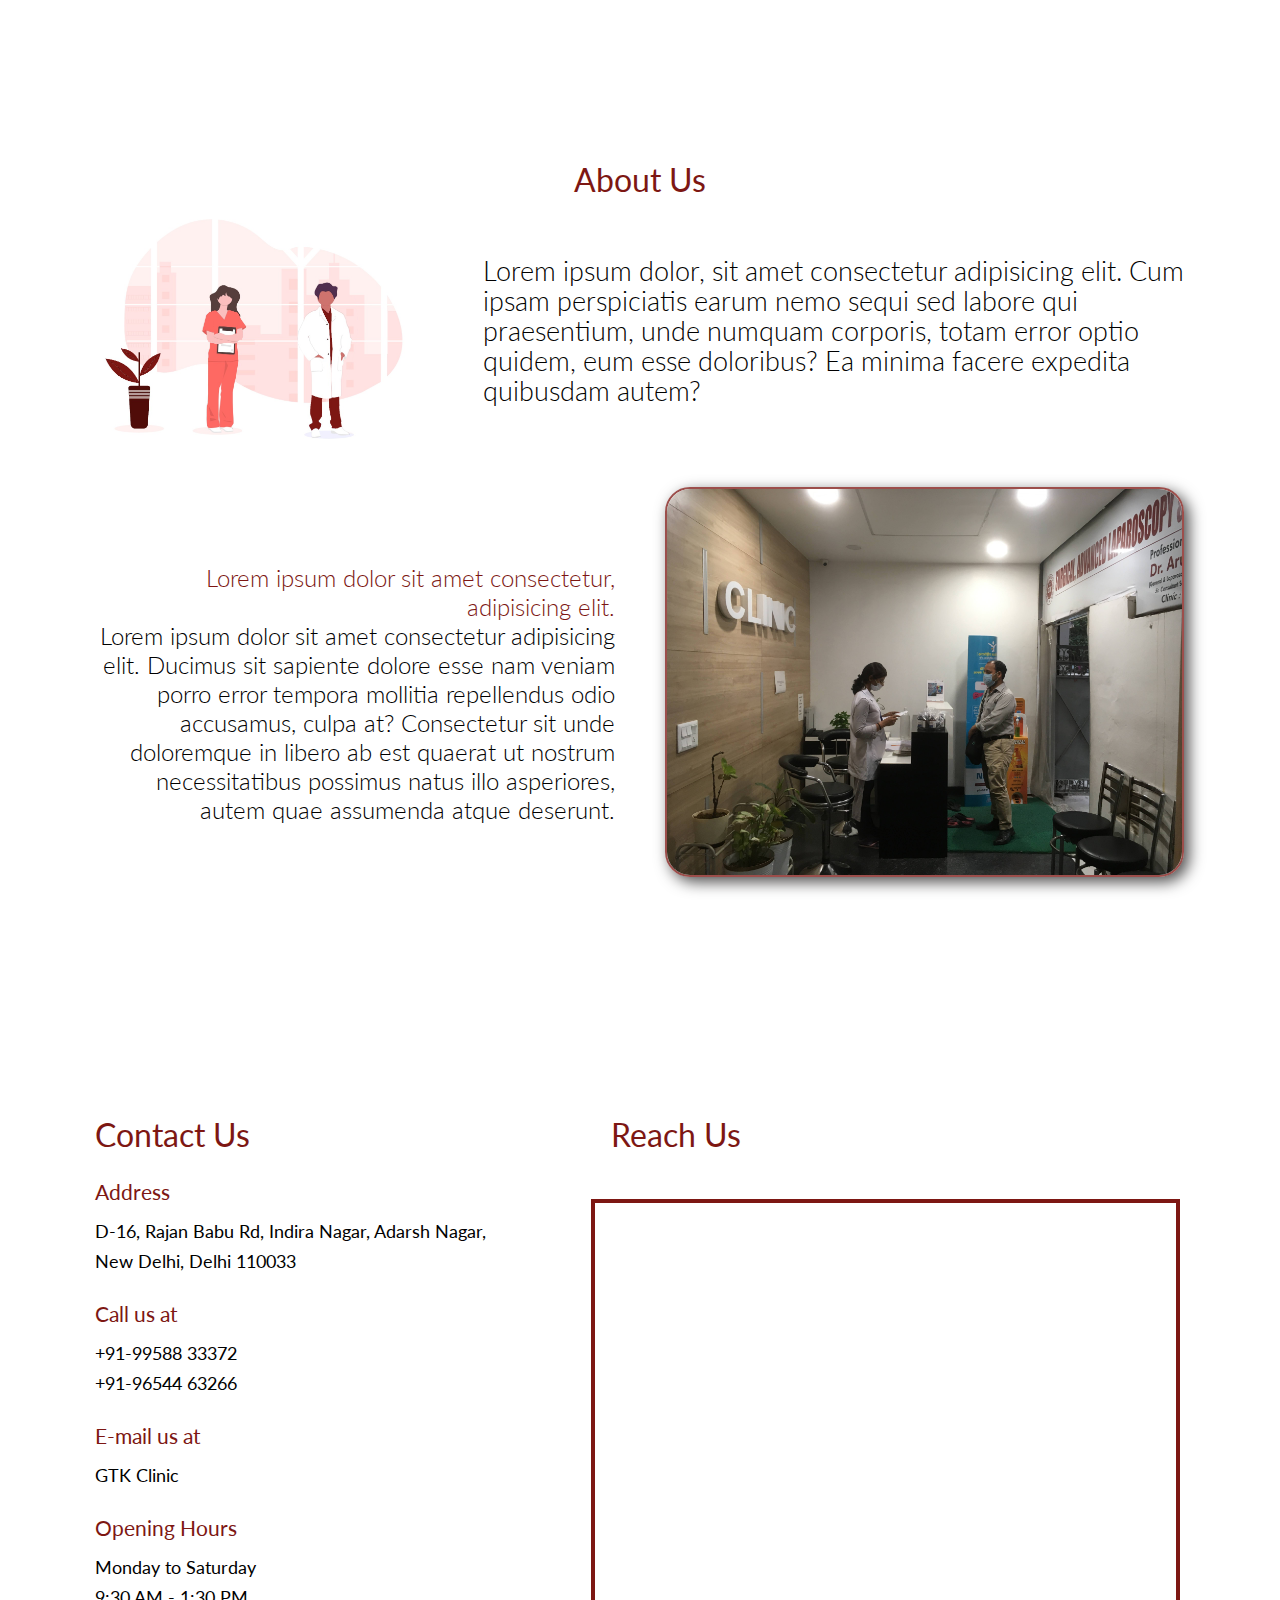
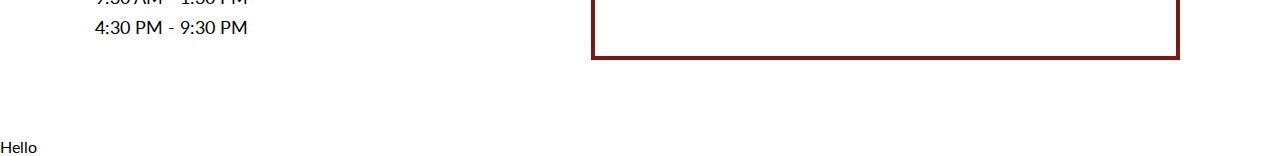
==== commit b4661fec: "Added home section, updated about section" ====
--- a/new/index.html
+++ b/new/index.html
@@ -28,11 +28,36 @@
     <div class="whatsapp">
         <a href="https://wa.me/918448619691" target="_blank"><img src="./img/WhatsApp.svg.png" alt=""></a>
     </div>
-    <section id="home">Hello
+    <section id="home">
         <div class="home-container">
-            <div class="home-container-1"></div>
-            <div class="home-container-2"></div>
-            <div class="home-container-3"></div>
+            <div class="home-container-1">
+                <div class="home-container-1-content">
+                    <h1>North Delhi's Most Advanced Clinic</h1>
+                    <p>Lorem ipsum dolor sit, amet consectetur adipisicing elit. Eius esse voluptate cumque quasi. Eveniet, eaque.</p>
+                </div>
+                <div class="home-container-1-img"><img src="./img/undraw_medicine_b1ol_red.jpg" alt=""></div>
+            </div>
+            <div class="home-container-2">
+                <div class="home-container-2-head"><h1>Introducing laser treatment for piles</h1></div>
+                <div class="home-container-2-pointers">
+                    <ul class="home-2-pointers">
+                        <li>No cuts or post surgical marks</li>
+                        <li>Painless Treatment by laser technology.</li>
+                        <li>No Bleeding of any sort</li>
+                        <li>No Anesthesia required</li>
+                        <li>No Bed Rest required for the patient</li>
+                        <li>Join work immediately</li>
+                    </ul>
+                </div>
+            </div>
+            <div class="home-container-3">
+                <div class="home-container-3-img"><img src="./img/undraw_doctor_kw5l_red.jpg" alt=""></div>
+                <div class="home-container-3-content">
+                    <h1>Why GTK CLinic ?</h1>
+                    <br>
+                    <p>Lorem ipsum dolor sit amet consectetur adipisicing elit. Cumque accusantium beatae nostrum illo amet quisquam eaque fugiat earum inventore ut, aliquid, ullam quod minima nemo necessitatibus? Eveniet totam quam nihil in eum veniam, assumenda aliquid laudantium recusandae, explicabo animi reprehenderit voluptas, impedit iste quos sit laborum dicta! Nisi, ipsa autem.</p>
+                </div>
+            </div>
         </div>
     </section>
 
--- a/new/CSS/style.css
+++ b/new/CSS/style.css
@@ -17,12 +17,14 @@
 .navbar{
     display: flex;
     /* border: 2px solid red; */
+    width: 100%;
     align-items: center;
     padding: 25px 45px 5px 25px;
     position: fixed;
     background-color: rgb(255, 255, 255);
     top: 0;
     z-index: 5;
+    box-shadow: 0px 0px 25px rgb(209, 208, 208);
 }
 .logo img{
     width: 90px;
@@ -46,6 +48,7 @@
     background-color: rgb(125, 23, 19);
 }
 .nav-list{
+    padding-right: 60px;
     display: flex;
     width: 100%;
     justify-content: flex-end;
@@ -82,11 +85,109 @@
 
 /* HOME SECTION */
 #home{
-    border: 2px solid red;
+    /* border: 2px solid red; */
     /* height: 400px; */
     padding-top: 136px;
 }
-
+.home-container{
+    padding: 0 75px 0 75px;
+}
+.home-container-1{
+    display: flex;
+    flex-direction: row-reverse;
+}
+.home-container-1-content{
+    display: flex;
+    flex-direction: column;
+    text-align: left;
+    /* align-items: right; */
+    justify-content: center;
+    width: 100%;
+}
+.home-container-1-content h1{
+    font-size: 45px;
+    color: rgb(125, 23, 19);
+}
+.home-container-1-content p{
+    font-weight: 300;
+    font-size: 27px;
+    line-height: 36px;
+}
+/* .home-container-1-img{
+    border: 2px solid green;
+    width: 50%;
+} */
+.home-container-1-img img{
+    width: 100%;
+}
+
+
+.home-container-2{
+    /* border: 2px solid red; */
+    background-image: url('/img/Web_Photo_Editor.jpg');
+    background-position: center;
+    background-repeat: no-repeat;
+    background-size: 75%;
+    display: flex;
+    padding: 100px 0 100px 0;
+    /* flex-direction: row-reverse; */
+    /* height: 5000px; */
+}
+.home-container-2-head{
+    /* border: 2px solid red; */
+    display: flex;
+    justify-content: center;
+    text-align: right;
+    align-items: center;
+    width: 100%;
+}
+.home-container-2-head h1{
+    font-size: 37px;
+    color: rgb(125, 23, 19);
+}
+.home-container-2-pointers{
+    display: flex;
+    flex-direction: row;
+    width: 100%;
+    padding: 75px;
+    align-items: center;
+    justify-content: center;
+}
+.home-2-pointers li{
+    font-size: 27px;
+    line-height: 50px;
+    font-weight: 300;
+    list-style: circle;
+}
+
+
+.home-container-3{
+    display: flex;
+    flex-direction: row-reverse;
+}
+.home-container-3-img{
+    /* border: 2px solid black; */
+    width: 100%;
+}
+.home-container-3-img img{
+    width: 100%;
+}
+.home-container-3-content{
+    display: flex;
+    flex-direction: column;
+    justify-content: center;
+    align-items: center;
+    width: 100%;
+    text-align: center;
+}
+.home-container-3-content h1{
+    font-size: 36px;
+    color: rgb(125, 23, 19);
+}
+.home-container-3-content p{
+    font-size: 25px;
+    font-weight: 300;
+}
 
 
 
